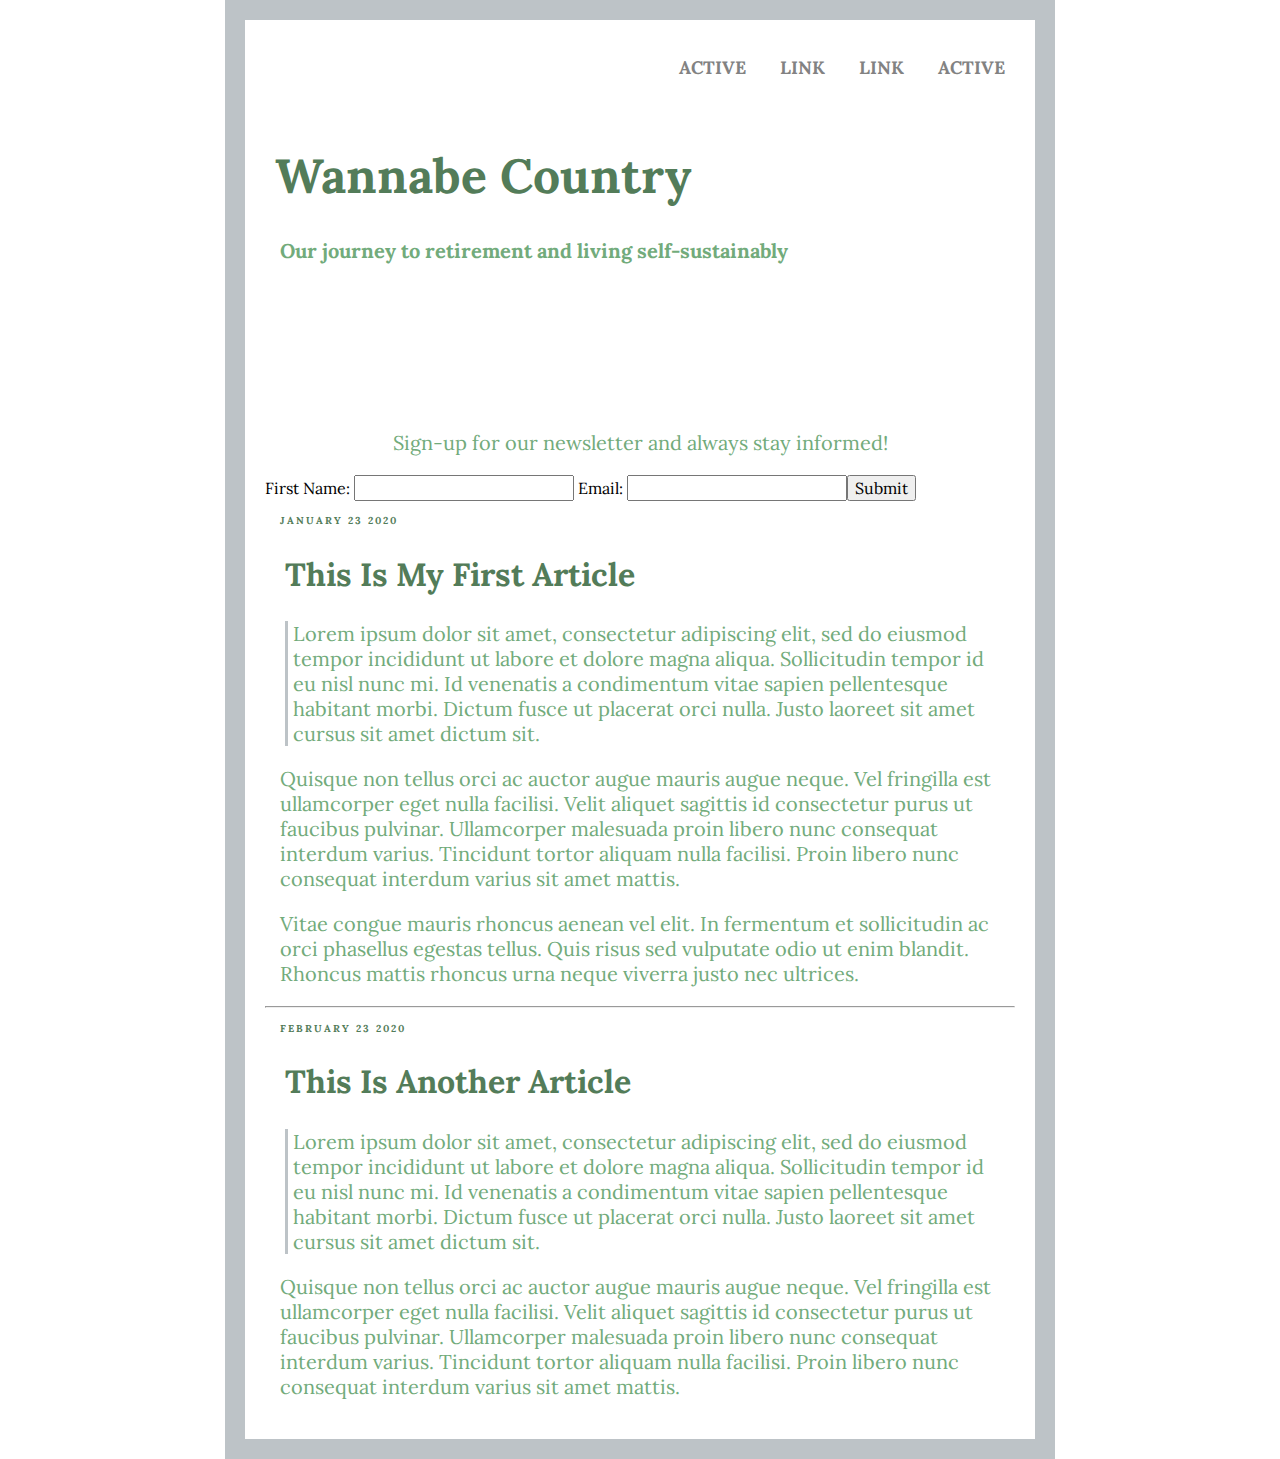
==== index.html @ 9019df3e "Made change to content in blog" ====
<!DOCTYPE html>
<html lang="en">
<head>
	<!-- Required meta tags -->
	<meta charset="utf-8">
	<meta name="viewport" content="width=device-width, initial-scale=1, shrink-to-fit=no">
	<link rel="stylesheet" type="text/css" href="css/main.css">
	<link rel="stylesheet" type="text/css" href="css/normalize.css">
	<!-- Bootstrap CSS -->
	<!--<link rel="stylesheet" href="https://stackpath.bootstrapcdn.com/bootstrap/4.5.0/css/bootstrap.min.css" integrity="sha384-9aIt2nRpC12Uk9gS9baDl411NQApFmC26EwAOH8WgZl5MYYxFfc+NcPb1dKGj7Sk" crossorigin="anonymous"> -->

	<!--Font -->
	<link href="https://fonts.googleapis.com/css?family=Source+Sans+Pro:400, 700&display=swap" rel="stylesheet">
	<link href="https://fonts.googleapis.com/css2?family=Lora:ital,wght@1,400;1,700&display=swap" rel="stylesheet">
</head>
	<title>Wannabe Country</title>
</head>
<body class="body">
	<div class="jumbotron">
  		
	<!-- Nav Bar -->
		<nav role="navigation">
			<ul>
  				<li class="nav-item">
    				<a class="nav-link active" href="#">Active</a>
  				</li>
  				<li class="nav-item">
   					<a class="nav-link" href="#">Link</a>
  				</li>
  				<li class="nav-item">
    				<a class="nav-link" href="#">Link</a>
  				</li>
  				<li class="nav-item">
    				<a class="nav-link active" href="#">Active</a>
  				</li>
			</ul>
		</nav>

		<div class="container">
    		<h1 class="display-title">Wannabe Country</h1>
    		<p class="display-subtitle">Our journey to retirement and living self-sustainably</p>
  		</div>
	</div>
<!-- Form Section -->
	<div class="newsletter-section">
		<p>Sign-up for our newsletter and always stay informed!</p>
		<form name="myForm" action="/action_page.php" onsubmit="return validateForm()" method="post">First Name: <input type="text" name="fname">
  		<label>Email: <input type="" name=""></label><input type="submit" value="Submit">
		</form>
	</div>
	
<!-- Post Section -->

	<div class="post">
		<h4>January 23 2020</h4>

		<h2>This is my first article</h2>

		<p class="firstp">Lorem ipsum dolor sit amet, consectetur adipiscing elit, sed do eiusmod tempor incididunt ut labore et dolore magna aliqua. Sollicitudin tempor id eu nisl nunc mi. Id venenatis a condimentum vitae sapien pellentesque habitant morbi. Dictum fusce ut placerat orci nulla. Justo laoreet sit amet cursus sit amet dictum sit.</p>

		<p>Quisque non tellus orci ac auctor augue mauris augue neque. Vel fringilla est ullamcorper eget nulla facilisi. Velit aliquet sagittis id consectetur purus ut faucibus pulvinar. Ullamcorper malesuada proin libero nunc consequat interdum varius. Tincidunt tortor aliquam nulla facilisi. Proin libero nunc consequat interdum varius sit amet mattis.</p>

		<p>Vitae congue mauris rhoncus aenean vel elit. In fermentum et sollicitudin ac orci phasellus egestas tellus. Quis risus sed vulputate odio ut enim blandit. Rhoncus mattis rhoncus urna neque viverra justo nec ultrices. </p>
	</div>
	<hr>
	<div class="post">
		<h4>february 23 2020</h4>

		<h2>this is another article</h2>


		<p class="firstp">Lorem ipsum dolor sit amet, consectetur adipiscing elit, sed do eiusmod tempor incididunt ut labore et dolore magna aliqua. Sollicitudin tempor id eu nisl nunc mi. Id venenatis a condimentum vitae sapien pellentesque habitant morbi. Dictum fusce ut placerat orci nulla. Justo laoreet sit amet cursus sit amet dictum sit.</p>

		<p>Quisque non tellus orci ac auctor augue mauris augue neque. Vel fringilla est ullamcorper eget nulla facilisi. Velit aliquet sagittis id consectetur purus ut faucibus pulvinar. Ullamcorper malesuada proin libero nunc consequat interdum varius. Tincidunt tortor aliquam nulla facilisi. Proin libero nunc consequat interdum varius sit amet mattis.</p>

	

	</div>
	<script src="scripts/script.js"></script>
</body>
</html>
---- css/main.css ----
.body {
	border: 20px solid #bdc3c7;
	font-family: 'Lora', serif;
	padding:20px;
	width: 80%;
	max-width: 750px;
	margin-left: auto;
	margin-right: auto;
}

.jumbotron {
	background-image: url(../img/main-dirt-road.jpg);
	background-repeat: no repeat;
	background-size: cover;
	margin-bottom: 35px;
}

/* Nav Bar */
nav {
	float: right;
    padding: 0px 0px;
    margin: 0;
}

nav ul li{
    display: inline-block;
}

nav ul li a {
    text-transform: uppercase;
    text-decoration: none;
    font-size: 18px;
    color: #828282;
    padding-left: 20px;
    padding-right: 10px;
    font-weight: bold;
}

.container {
	clear: both;
	height: 300px;
}

.display-title {
	font-size: 3.0rem;
	color: #537c59;
	padding: 50px 0 0 10px;
}

.display-subtitle {
	padding-left: 15px;
	padding-right: 15px;
	color: #72ab7b;
	font-weight: bold;
	font-size: 20px;
}
/*Newsletter Section */

}
.newsletter-section {
	margin: 40px 0 40px 50px;
}

.newsletter-section p{
	text-align: center;
}

.firstp{
	border-left: 3px solid #bdc3c7;
	padding-left: 5px;
	padding-right: 15;
	margin-left: 20px;
}

p{
	padding-left: 15px;
	padding-right: 15px;
	color: #72ab7b;
	font-weight: regular;
	font-size: 20px;

}
/*date*/
h4 {
	padding-left: 15px;
	padding-left: 15px;
	text-transform: uppercase;
	color: #3498db;
	letter-spacing: 2px ;
	font-size: 10px;
	color: #537c59;
}

/*article title*/
h2{
	padding-left: 20px;
	padding-left: 20px;
	text-transform: capitalize;
	font-weight: bold;
	color: #537c59;
	font-size: 2.0rem;
}

hr{
	padding-left: 20px;
	padding-left: 20px;
	color: #bdc3c7;
	
}
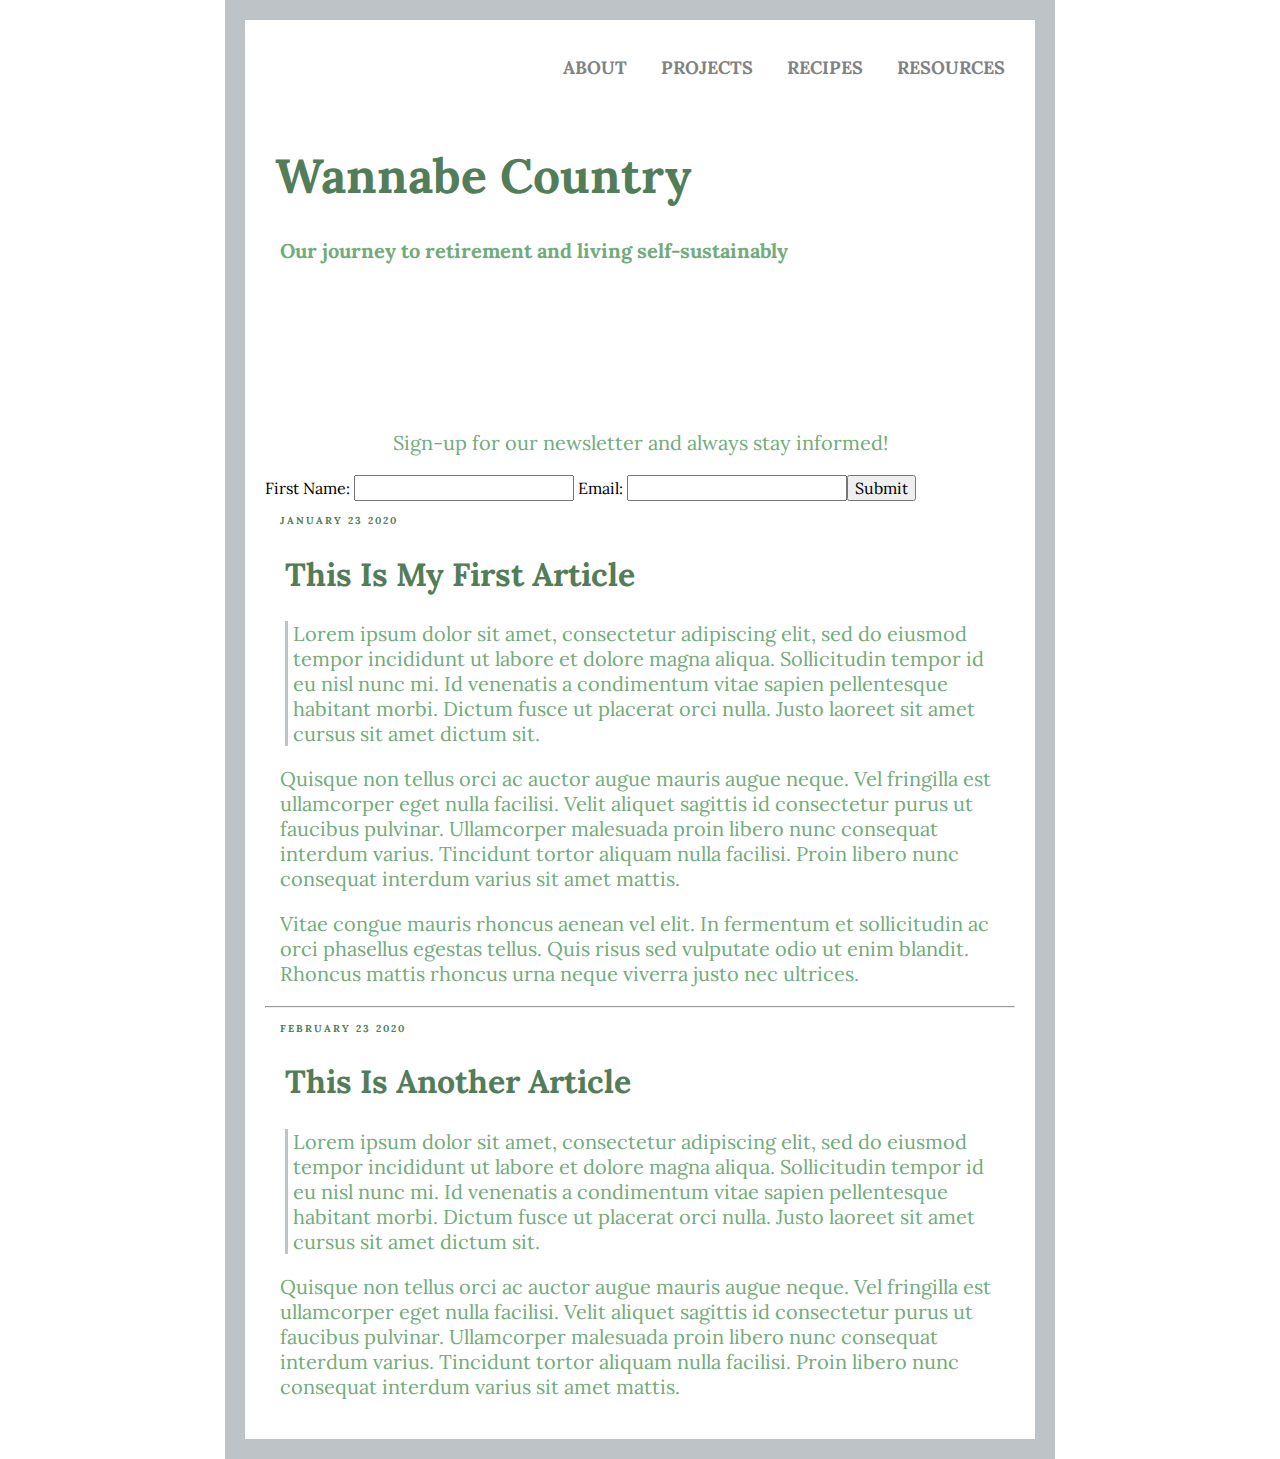
==== commit b1c7c052: "Updated Nav Bar titles" ====
--- a/index.html
+++ b/index.html
@@ -22,16 +22,16 @@
 		<nav role="navigation">
 			<ul>
   				<li class="nav-item">
-    				<a class="nav-link active" href="#">Active</a>
+    				<a class="nav-link active" href="#">About</a>
   				</li>
   				<li class="nav-item">
-   					<a class="nav-link" href="#">Link</a>
+   					<a class="nav-link" href="#">Projects</a>
   				</li>
   				<li class="nav-item">
-    				<a class="nav-link" href="#">Link</a>
+    				<a class="nav-link" href="#">Recipes</a>
   				</li>
   				<li class="nav-item">
-    				<a class="nav-link active" href="#">Active</a>
+    				<a class="nav-link active" href="#">Resources</a>
   				</li>
 			</ul>
 		</nav>
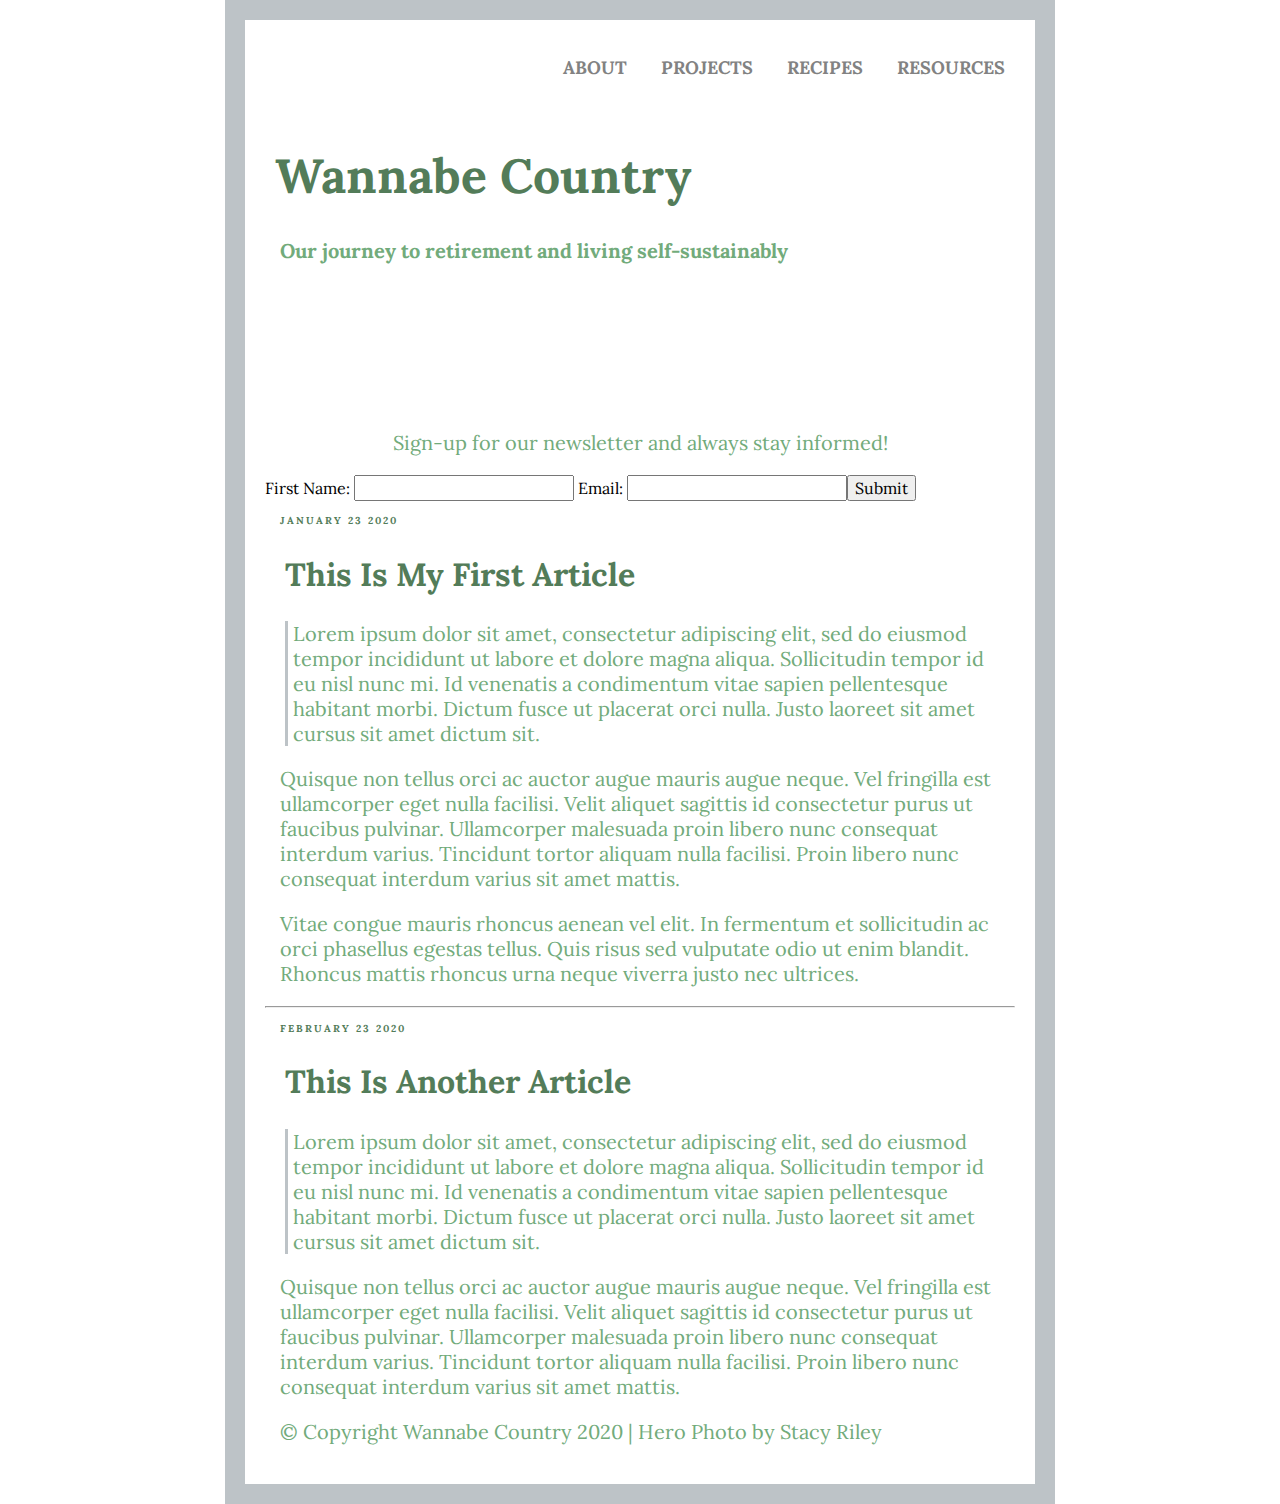
==== commit 4536548b: "Added footer with copyright info" ====
--- a/index.html
+++ b/index.html
@@ -76,6 +76,9 @@
 	
 
 	</div>
+	<footer>
+		<p id="copyright"><span>&copy; Copyright Wannabe Country 2020 | Hero Photo by Stacy Riley</span></p>
+	</footer>
 	<script src="scripts/script.js"></script>
 </body>
 </html>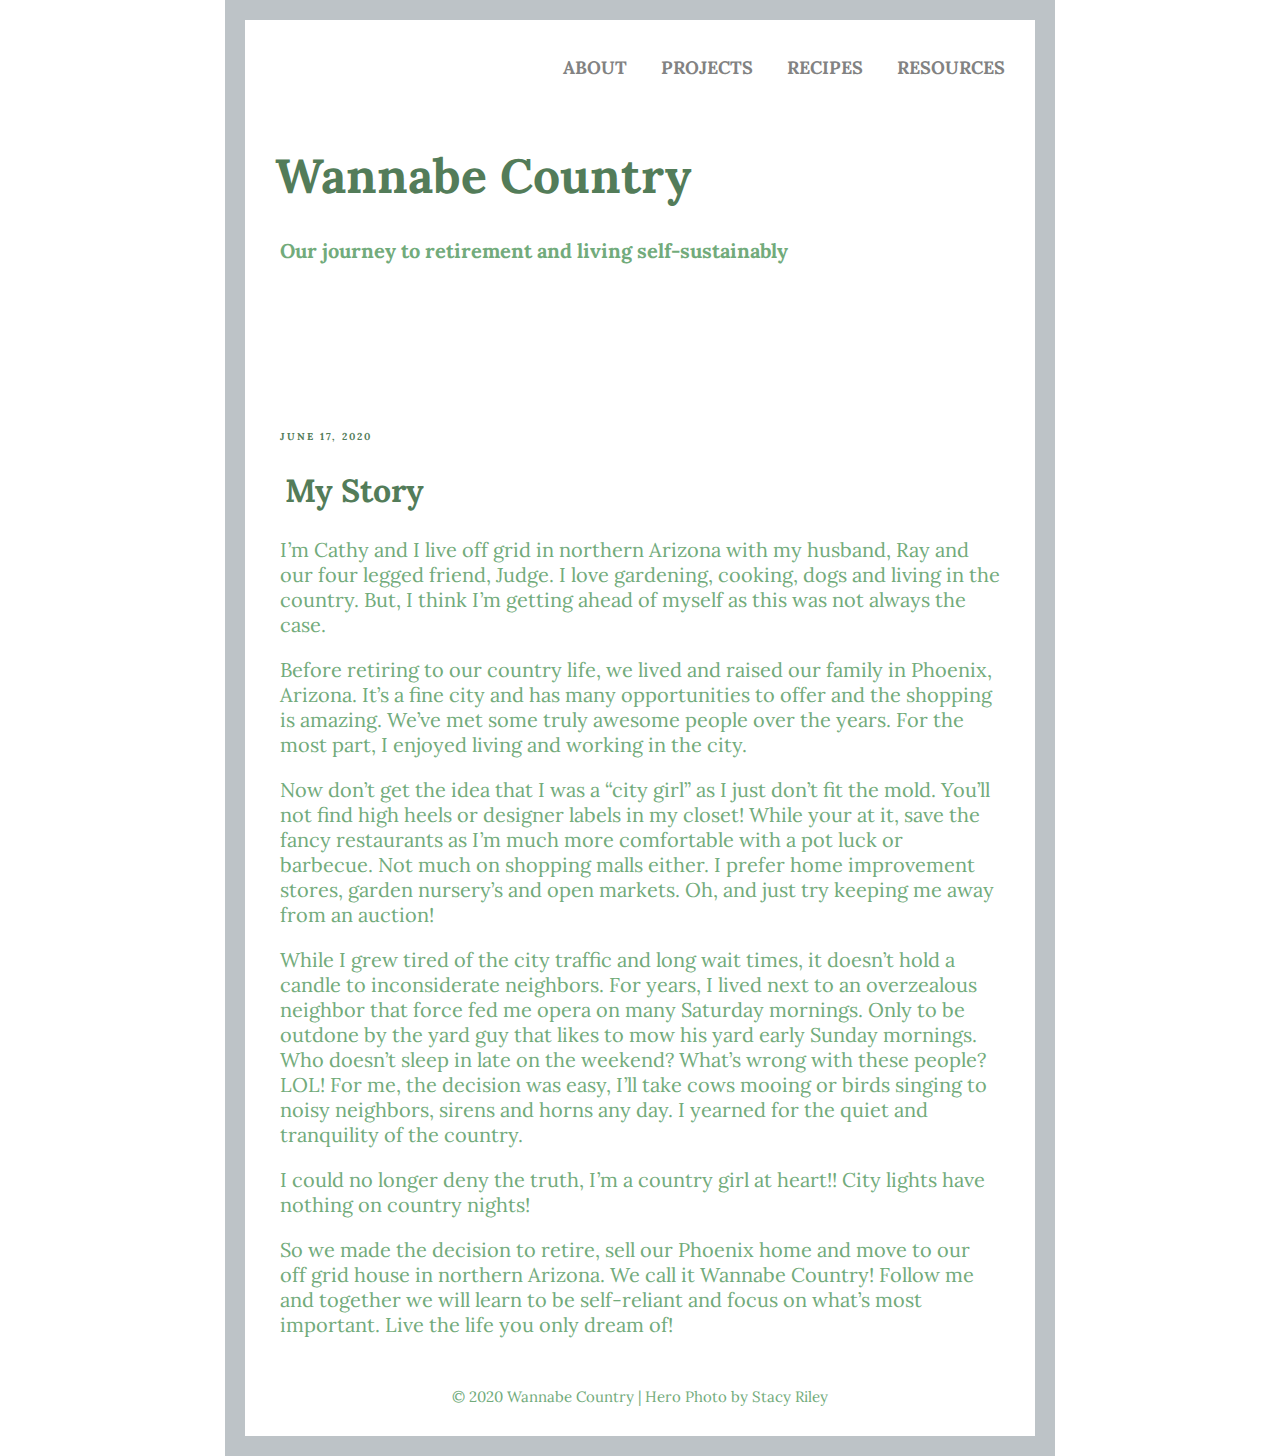
==== commit e445ad00: "Initial commit for additional pages named projects, recipes, and resources" ====
--- a/index.html
+++ b/index.html
@@ -12,7 +12,6 @@
 	<!--Font -->
 	<link href="https://fonts.googleapis.com/css?family=Source+Sans+Pro:400, 700&display=swap" rel="stylesheet">
 	<link href="https://fonts.googleapis.com/css2?family=Lora:ital,wght@1,400;1,700&display=swap" rel="stylesheet">
-</head>
 	<title>Wannabe Country</title>
 </head>
 <body class="body">
@@ -22,16 +21,16 @@
 		<nav role="navigation">
 			<ul>
   				<li class="nav-item">
-    				<a class="nav-link active" href="#">About</a>
+    				<a class="nav-link active" href="#about">About</a>
   				</li>
   				<li class="nav-item">
-   					<a class="nav-link" href="#">Projects</a>
+   					<a class="nav-link" href="projects/index.html">Projects</a>
   				</li>
   				<li class="nav-item">
-    				<a class="nav-link" href="#">Recipes</a>
+    				<a class="nav-link" href="recipes/index.html">Recipes</a>
   				</li>
   				<li class="nav-item">
-    				<a class="nav-link active" href="#">Resources</a>
+    				<a class="nav-link active" href="resources/index.html">Resources</a>
   				</li>
 			</ul>
 		</nav>
@@ -41,27 +40,35 @@
     		<p class="display-subtitle">Our journey to retirement and living self-sustainably</p>
   		</div>
 	</div>
-<!-- Form Section -->
+	
+<!-- Form Section 
 	<div class="newsletter-section">
 		<p>Sign-up for our newsletter and always stay informed!</p>
 		<form name="myForm" action="/action_page.php" onsubmit="return validateForm()" method="post">First Name: <input type="text" name="fname">
   		<label>Email: <input type="" name=""></label><input type="submit" value="Submit">
 		</form>
 	</div>
-	
+-->	
 <!-- Post Section -->
 
 	<div class="post">
-		<h4>January 23 2020</h4>
+		<h4>June 17, 2020</h4>
 
-		<h2>This is my first article</h2>
+		<h2 id="about">My Story</h2>
 
-		<p class="firstp">Lorem ipsum dolor sit amet, consectetur adipiscing elit, sed do eiusmod tempor incididunt ut labore et dolore magna aliqua. Sollicitudin tempor id eu nisl nunc mi. Id venenatis a condimentum vitae sapien pellentesque habitant morbi. Dictum fusce ut placerat orci nulla. Justo laoreet sit amet cursus sit amet dictum sit.</p>
+		<p>I’m Cathy and I live off grid in northern Arizona with my husband, Ray and our four legged friend, Judge. I love gardening, cooking, dogs and living in the country. But, I think I’m getting ahead of myself as this was not always the case.</p>
 
-		<p>Quisque non tellus orci ac auctor augue mauris augue neque. Vel fringilla est ullamcorper eget nulla facilisi. Velit aliquet sagittis id consectetur purus ut faucibus pulvinar. Ullamcorper malesuada proin libero nunc consequat interdum varius. Tincidunt tortor aliquam nulla facilisi. Proin libero nunc consequat interdum varius sit amet mattis.</p>
+		<p>Before retiring to our country life, we lived and raised our family in Phoenix, Arizona. It’s a fine city and has many opportunities to offer and the shopping is amazing. We’ve met some truly awesome people over the years. For the most part, I enjoyed living and working in the city.</p>
 
-		<p>Vitae congue mauris rhoncus aenean vel elit. In fermentum et sollicitudin ac orci phasellus egestas tellus. Quis risus sed vulputate odio ut enim blandit. Rhoncus mattis rhoncus urna neque viverra justo nec ultrices. </p>
+		<p>Now don’t get the idea that I was a “city girl” as I just don’t fit the mold. You’ll not find high heels or designer labels in my closet! While your at it, save the fancy restaurants as I’m much more comfortable with a pot luck or barbecue. Not much on shopping malls either. I prefer home improvement stores, garden nursery’s and open markets. Oh, and just try keeping me away from an auction!</p>
+
+		<p>While I grew tired of the city traffic and long wait times, it doesn’t hold a candle to inconsiderate neighbors. For years, I lived next to an overzealous neighbor that force fed me opera on many Saturday mornings. Only to be outdone by the yard guy that likes to mow his yard early Sunday mornings. Who doesn’t sleep in late on the weekend? What’s wrong with these people? LOL! For me, the decision was easy, I’ll take cows mooing or birds singing to noisy neighbors, sirens and horns any day. I yearned for the quiet and tranquility of the country.</p>
+
+		<p>I could no longer deny the truth, I’m a country girl at heart!! City lights have nothing on country nights!</p>
+
+		<p>So we made the decision to retire, sell our Phoenix home and move to our off grid house in northern Arizona. We call it Wannabe Country! Follow me and together we will learn to be self-reliant and focus on what’s most important. Live the life you only dream of!</p>
 	</div>
+	<!--
 	<hr>
 	<div class="post">
 		<h4>february 23 2020</h4>
@@ -72,12 +79,10 @@
 		<p class="firstp">Lorem ipsum dolor sit amet, consectetur adipiscing elit, sed do eiusmod tempor incididunt ut labore et dolore magna aliqua. Sollicitudin tempor id eu nisl nunc mi. Id venenatis a condimentum vitae sapien pellentesque habitant morbi. Dictum fusce ut placerat orci nulla. Justo laoreet sit amet cursus sit amet dictum sit.</p>
 
 		<p>Quisque non tellus orci ac auctor augue mauris augue neque. Vel fringilla est ullamcorper eget nulla facilisi. Velit aliquet sagittis id consectetur purus ut faucibus pulvinar. Ullamcorper malesuada proin libero nunc consequat interdum varius. Tincidunt tortor aliquam nulla facilisi. Proin libero nunc consequat interdum varius sit amet mattis.</p>
-
-	
-
 	</div>
+-->
 	<footer>
-		<p id="copyright"><span>&copy; Copyright Wannabe Country 2020 | Hero Photo by Stacy Riley</span></p>
+		<p id="copyright"><span>&copy; 2020 Wannabe Country | Hero Photo by Stacy Riley</span></p>
 	</footer>
 	<script src="scripts/script.js"></script>
 </body>
--- a/css/main.css
+++ b/css/main.css
@@ -104,6 +104,10 @@
 hr{
 	padding-left: 20px;
 	padding-left: 20px;
-	color: #bdc3c7;
-	
+	color: #bdc3c7;	
+}
+#copyright {
+	text-align: center;
+	font-size: 15px;
+	margin: 50px 0 10px 0;
 }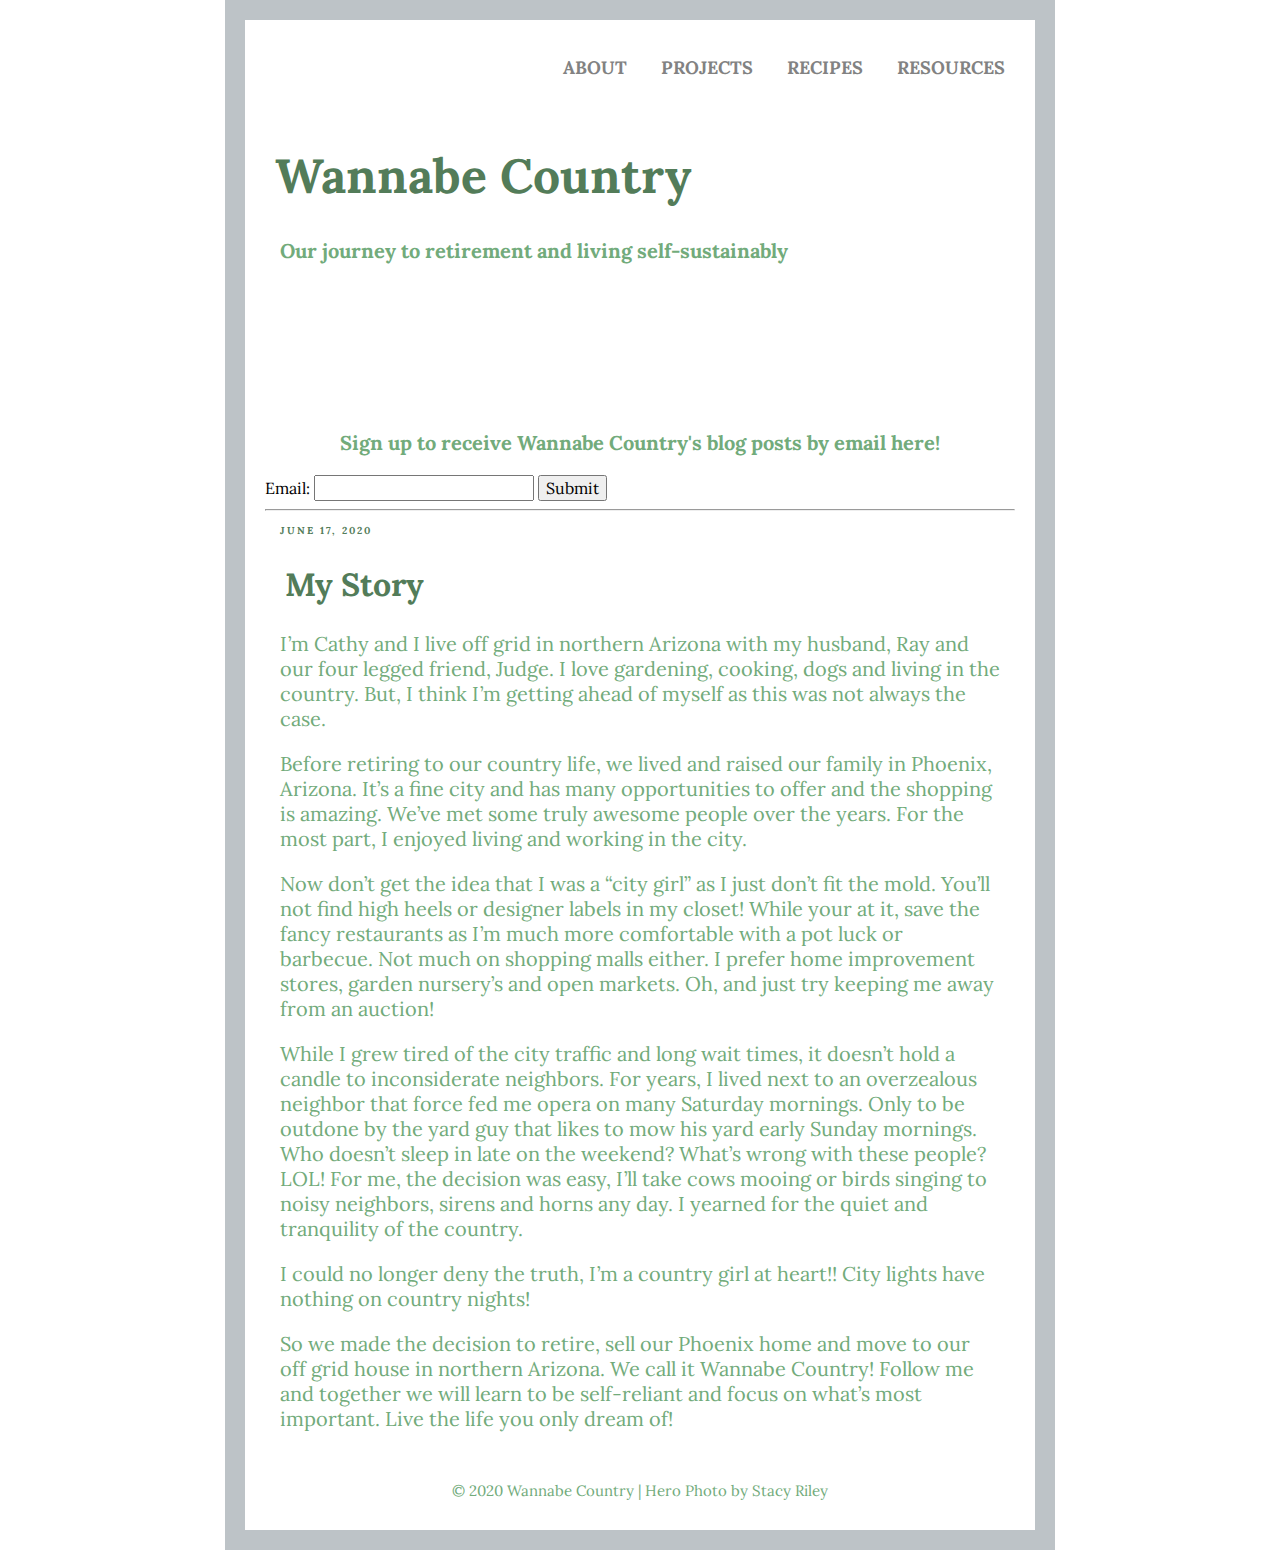
==== commit a3134b30: "Added accessability tags to HTML tags, and added an email form" ====
--- a/index.html
+++ b/index.html
@@ -41,18 +41,19 @@
   		</div>
 	</div>
 	
-<!-- Form Section 
-	<div class="newsletter-section">
-		<p>Sign-up for our newsletter and always stay informed!</p>
-		<form name="myForm" action="/action_page.php" onsubmit="return validateForm()" method="post">First Name: <input type="text" name="fname">
-  		<label>Email: <input type="" name=""></label><input type="submit" value="Submit">
-		</form>
-	</div>
--->	
+ <!-- Form Section  -->
+	<form class="newsletter-section">
+		<p><strong>Sign up to receive Wannabe Country's blog posts by email here!</strong></p>
+		<label for="email">Email:</label>
+			<input type="text" id="email" name="email">
+			<button id="email-submit-button">Submit</button>		
+	</form>
+	<hr>
+
 <!-- Post Section -->
 
 	<div class="post">
-		<h4>June 17, 2020</h4>
+		<h4><time datetime="2020-06-17">June 17, 2020</time></h4>
 
 		<h2 id="about">My Story</h2>
 
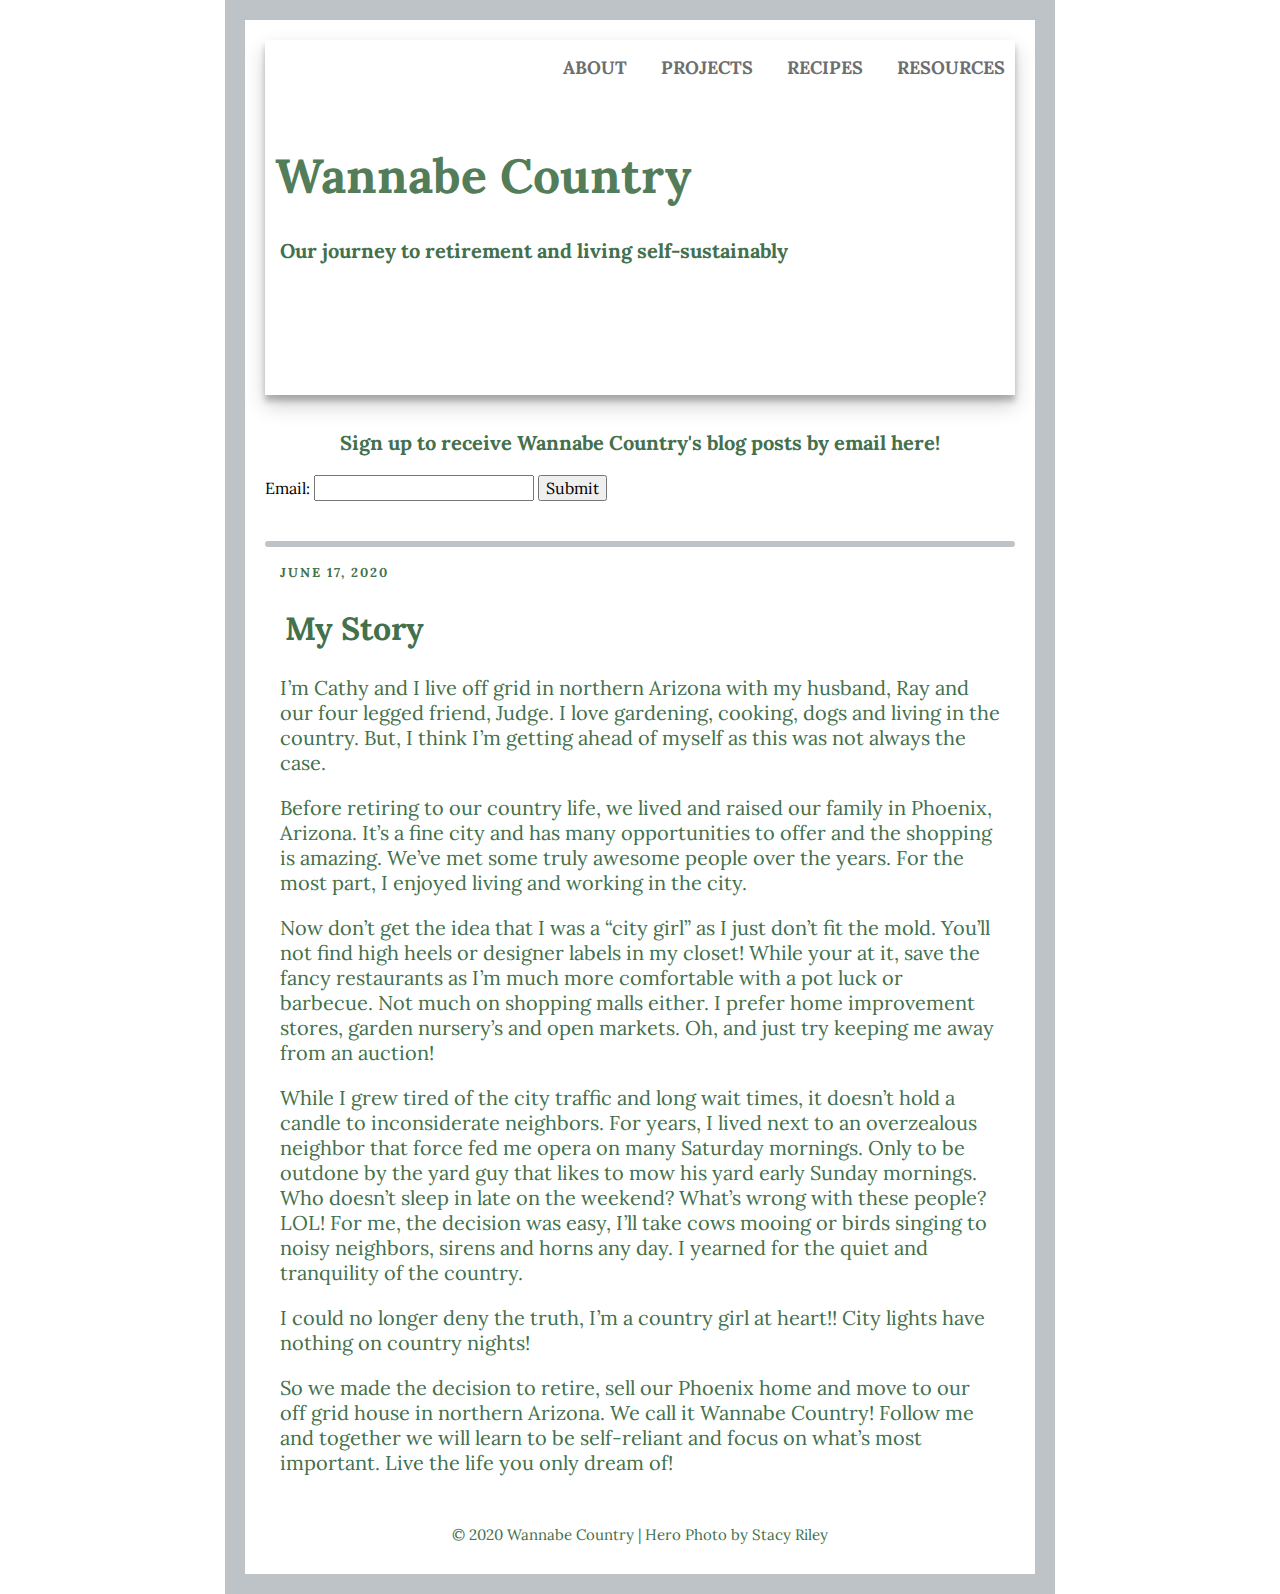
==== commit 0eb8807c: "Cleaned up code spacing" ====
--- a/index.html
+++ b/index.html
@@ -15,7 +15,7 @@
 	<title>Wannabe Country</title>
 </head>
 <body class="body">
-	<div class="jumbotron">
+	<header class="jumbotron">
   		
 	<!-- Nav Bar -->
 		<nav role="navigation">
@@ -39,7 +39,7 @@
     		<h1 class="display-title">Wannabe Country</h1>
     		<p class="display-subtitle">Our journey to retirement and living self-sustainably</p>
   		</div>
-	</div>
+	</header>
 	
  <!-- Form Section  -->
 	<form class="newsletter-section">
--- a/css/main.css
+++ b/css/main.css
@@ -13,6 +13,7 @@
 	background-repeat: no repeat;
 	background-size: cover;
 	margin-bottom: 35px;
+	box-shadow: 0 10px 20px rgba(0,0,0,0.19), 0 6px 6px rgba(0,0,0,0.23);
 }
 
 /* Nav Bar */
@@ -30,7 +31,7 @@
     text-transform: uppercase;
     text-decoration: none;
     font-size: 18px;
-    color: #828282;
+    color: #6E6E6E;
     padding-left: 20px;
     padding-right: 10px;
     font-weight: bold;
@@ -50,7 +51,7 @@
 .display-subtitle {
 	padding-left: 15px;
 	padding-right: 15px;
-	color: #72ab7b;
+	color: #43704D;
 	font-weight: bold;
 	font-size: 20px;
 }
@@ -58,9 +59,14 @@
 
 }
 .newsletter-section {
-	margin: 40px 0 40px 50px;
+	margin: 40px 0 10px 50px;
 }
 
+hr {
+	margin-top: 40px;
+	border: 3px solid #bdc3c7;
+	border-radius: 5px;
+}
 .newsletter-section p{
 	text-align: center;
 }
@@ -75,7 +81,7 @@
 p{
 	padding-left: 15px;
 	padding-right: 15px;
-	color: #72ab7b;
+	color: #43704D;
 	font-weight: regular;
 	font-size: 20px;
 
@@ -85,10 +91,10 @@
 	padding-left: 15px;
 	padding-left: 15px;
 	text-transform: uppercase;
-	color: #3498db;
+	color: #43704D;
 	letter-spacing: 2px ;
-	font-size: 10px;
-	color: #537c59;
+	font-size: 13px;
+	color: #43704D;
 }
 
 /*article title*/
@@ -97,14 +103,14 @@
 	padding-left: 20px;
 	text-transform: capitalize;
 	font-weight: bold;
-	color: #537c59;
+	color: #43704D;
 	font-size: 2.0rem;
 }
 
 hr{
 	padding-left: 20px;
 	padding-left: 20px;
-	color: #bdc3c7;	
+	color: #43704D;	
 }
 #copyright {
 	text-align: center;
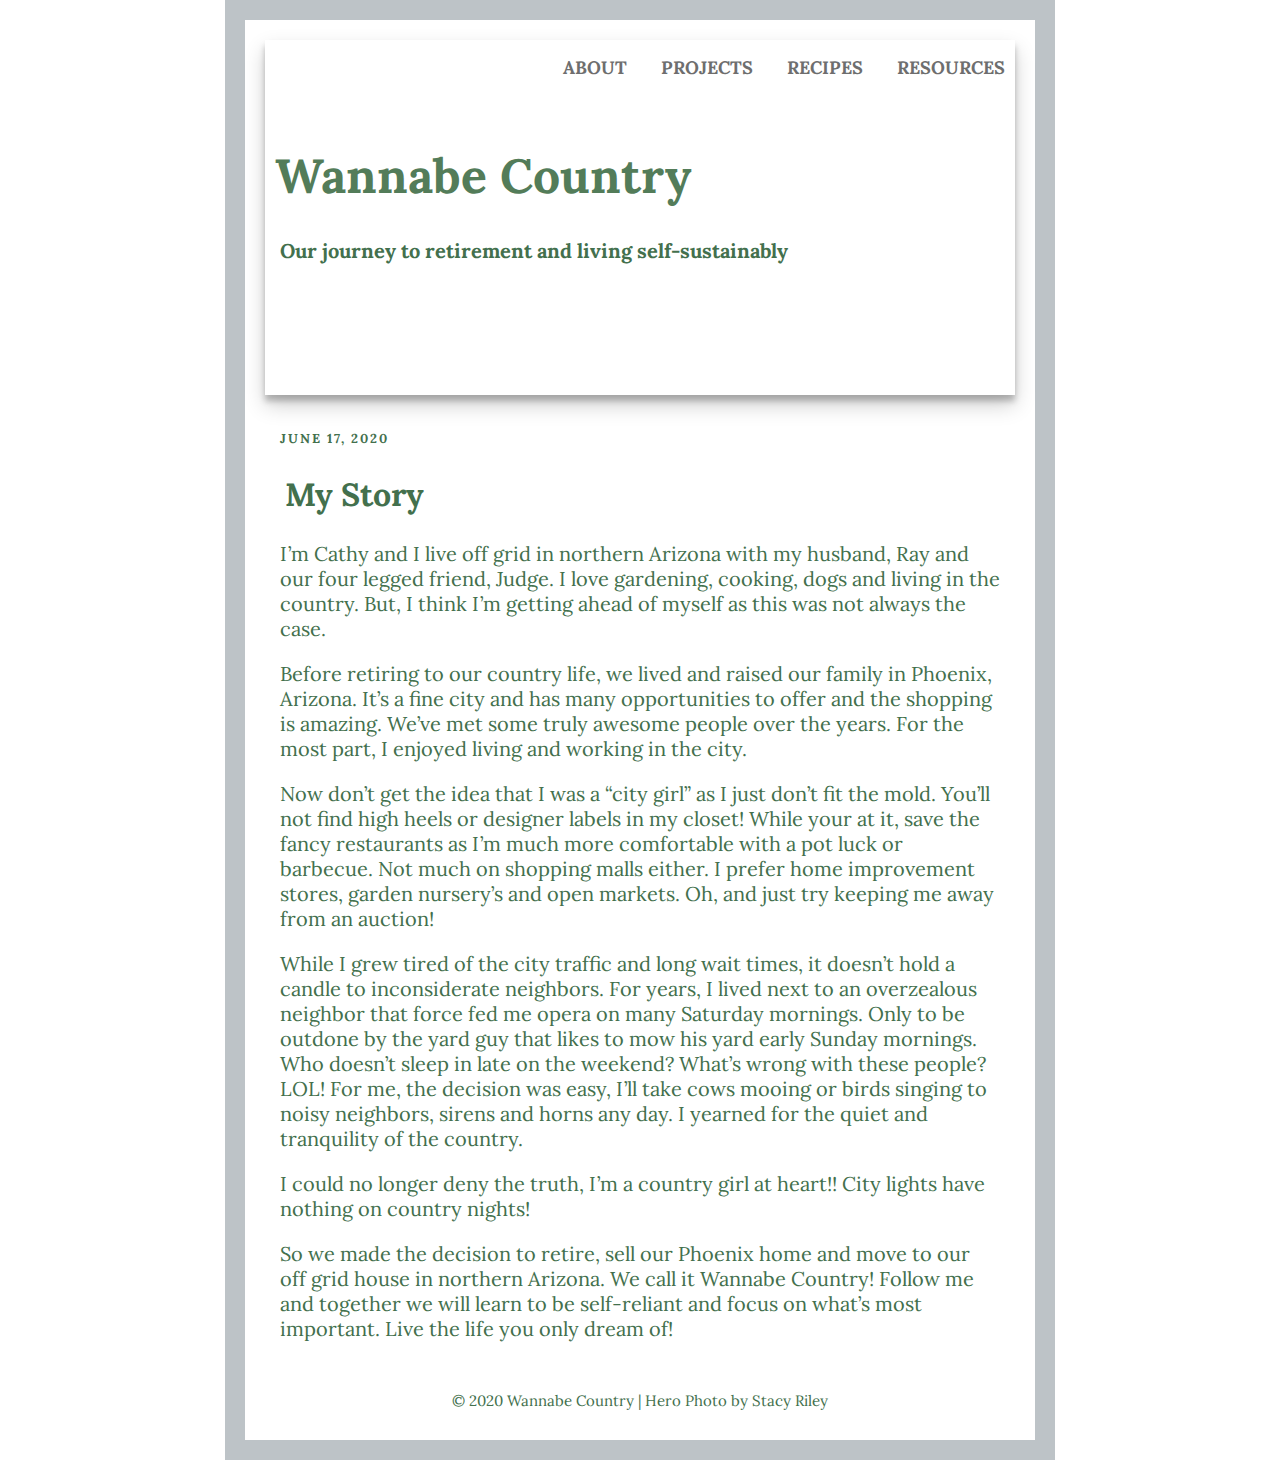
==== commit 2e5a3a91: "Title updated" ====
--- a/index.html
+++ b/index.html
@@ -12,10 +12,10 @@
 	<!--Font -->
 	<link href="https://fonts.googleapis.com/css?family=Source+Sans+Pro:400, 700&display=swap" rel="stylesheet">
 	<link href="https://fonts.googleapis.com/css2?family=Lora:ital,wght@1,400;1,700&display=swap" rel="stylesheet">
-	<title>Wannabe Country</title>
+	<title>Wannabe Country | Blog</title>
 </head>
 <body class="body">
-	<header class="jumbotron">
+	<div class="jumbotron">
   		
 	<!-- Nav Bar -->
 		<nav role="navigation">
@@ -39,21 +39,20 @@
     		<h1 class="display-title">Wannabe Country</h1>
     		<p class="display-subtitle">Our journey to retirement and living self-sustainably</p>
   		</div>
-	</header>
+	</div>
 	
- <!-- Form Section  -->
-	<form class="newsletter-section">
-		<p><strong>Sign up to receive Wannabe Country's blog posts by email here!</strong></p>
-		<label for="email">Email:</label>
-			<input type="text" id="email" name="email">
-			<button id="email-submit-button">Submit</button>		
-	</form>
-	<hr>
-
+<!-- Form Section 
+	<div class="newsletter-section">
+		<p>Sign-up for our newsletter and always stay informed!</p>
+		<form name="myForm" action="/action_page.php" onsubmit="return validateForm()" method="post">First Name: <input type="text" name="fname">
+  		<label>Email: <input type="" name=""></label><input type="submit" value="Submit">
+		</form>
+	</div>
+-->	
 <!-- Post Section -->
 
 	<div class="post">
-		<h4><time datetime="2020-06-17">June 17, 2020</time></h4>
+		<h4>June 17, 2020</h4>
 
 		<h2 id="about">My Story</h2>
 
--- a/css/main.css
+++ b/css/main.css
@@ -1,4 +1,4 @@
-.body {
+.body  {
 	border: 20px solid #bdc3c7;
 	font-family: 'Lora', serif;
 	padding:20px;
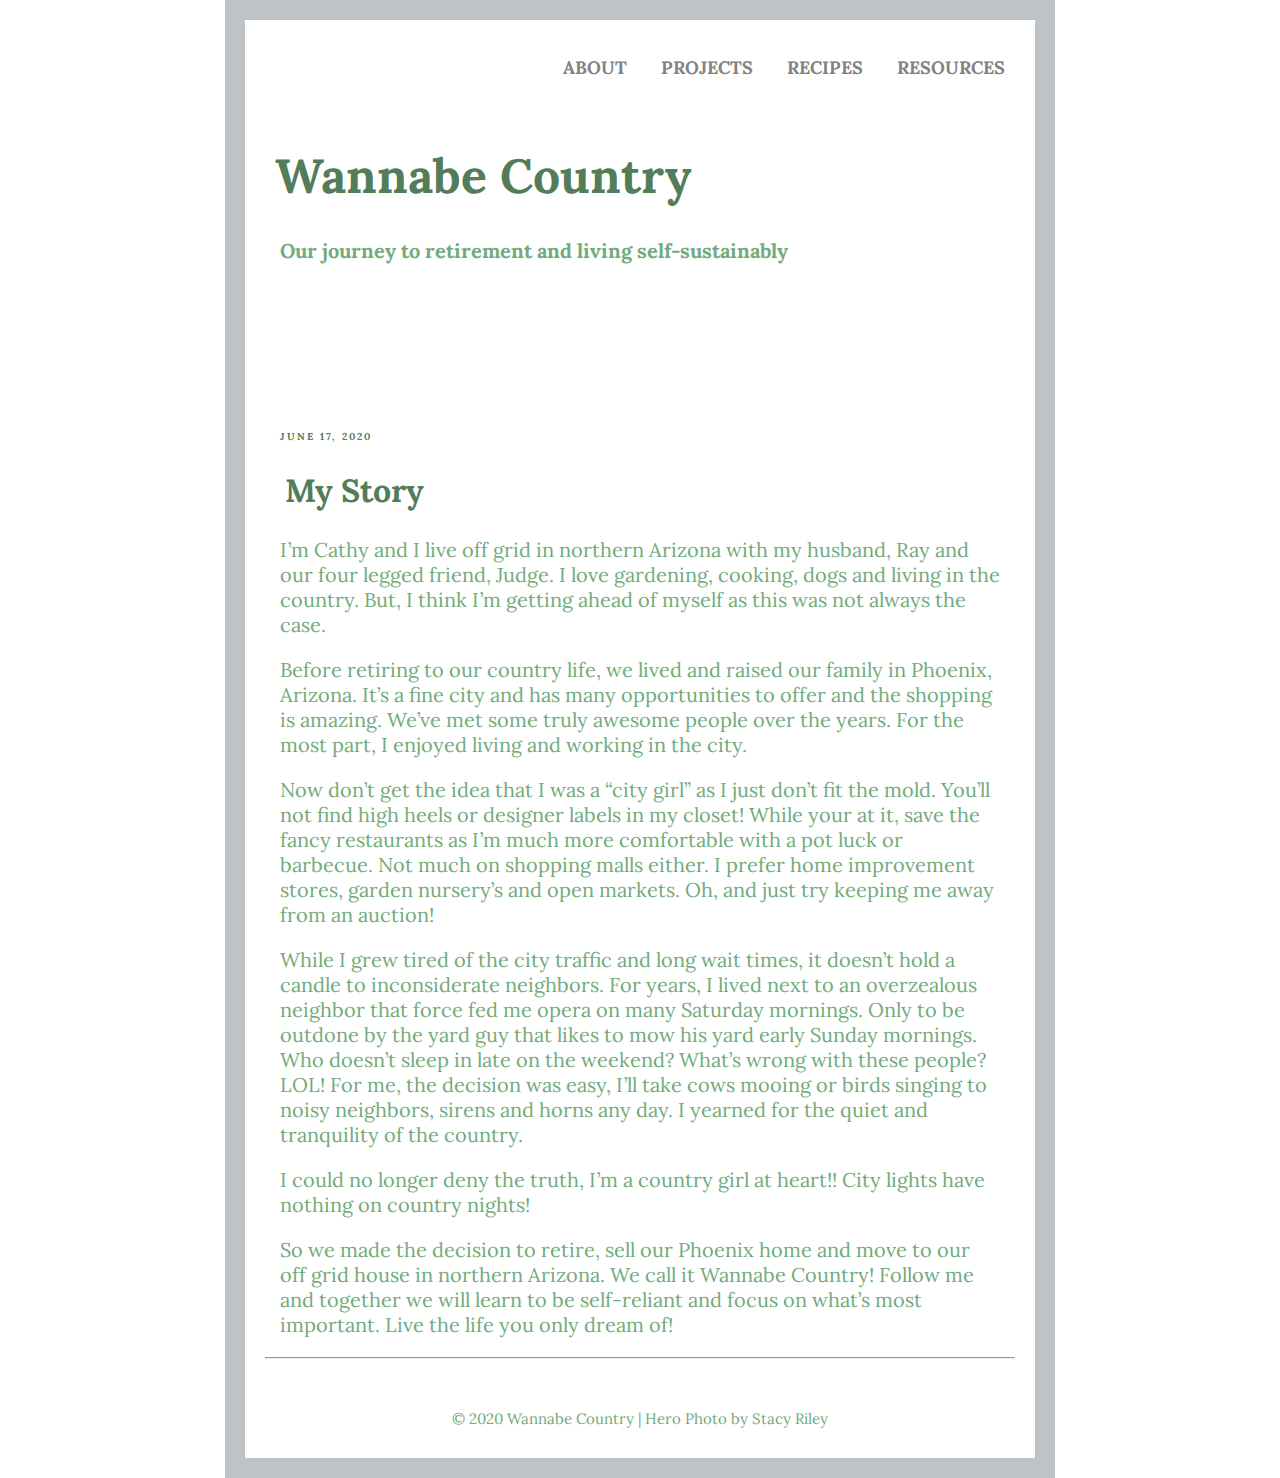
==== commit b90b7a68: "Preparing space for additional blog post" ====
--- a/index.html
+++ b/index.html
@@ -68,10 +68,10 @@
 
 		<p>So we made the decision to retire, sell our Phoenix home and move to our off grid house in northern Arizona. We call it Wannabe Country! Follow me and together we will learn to be self-reliant and focus on what’s most important. Live the life you only dream of!</p>
 	</div>
-	<!--
+	
 	<hr>
 	<div class="post">
-		<h4>february 23 2020</h4>
+		<!--<h4>february 23 2020</h4>
 
 		<h2>this is another article</h2>
 
@@ -79,8 +79,9 @@
 		<p class="firstp">Lorem ipsum dolor sit amet, consectetur adipiscing elit, sed do eiusmod tempor incididunt ut labore et dolore magna aliqua. Sollicitudin tempor id eu nisl nunc mi. Id venenatis a condimentum vitae sapien pellentesque habitant morbi. Dictum fusce ut placerat orci nulla. Justo laoreet sit amet cursus sit amet dictum sit.</p>
 
 		<p>Quisque non tellus orci ac auctor augue mauris augue neque. Vel fringilla est ullamcorper eget nulla facilisi. Velit aliquet sagittis id consectetur purus ut faucibus pulvinar. Ullamcorper malesuada proin libero nunc consequat interdum varius. Tincidunt tortor aliquam nulla facilisi. Proin libero nunc consequat interdum varius sit amet mattis.</p>
+	-->
 	</div>
--->
+
 	<footer>
 		<p id="copyright"><span>&copy; 2020 Wannabe Country | Hero Photo by Stacy Riley</span></p>
 	</footer>
--- a/css/main.css
+++ b/css/main.css
@@ -1,4 +1,4 @@
-.body  {
+.body {
 	border: 20px solid #bdc3c7;
 	font-family: 'Lora', serif;
 	padding:20px;
@@ -13,7 +13,6 @@
 	background-repeat: no repeat;
 	background-size: cover;
 	margin-bottom: 35px;
-	box-shadow: 0 10px 20px rgba(0,0,0,0.19), 0 6px 6px rgba(0,0,0,0.23);
 }
 
 /* Nav Bar */
@@ -31,7 +30,7 @@
     text-transform: uppercase;
     text-decoration: none;
     font-size: 18px;
-    color: #6E6E6E;
+    color: #828282;
     padding-left: 20px;
     padding-right: 10px;
     font-weight: bold;
@@ -51,7 +50,7 @@
 .display-subtitle {
 	padding-left: 15px;
 	padding-right: 15px;
-	color: #43704D;
+	color: #72ab7b;
 	font-weight: bold;
 	font-size: 20px;
 }
@@ -59,14 +58,9 @@
 
 }
 .newsletter-section {
-	margin: 40px 0 10px 50px;
+	margin: 40px 0 40px 50px;
 }
 
-hr {
-	margin-top: 40px;
-	border: 3px solid #bdc3c7;
-	border-radius: 5px;
-}
 .newsletter-section p{
 	text-align: center;
 }
@@ -81,7 +75,7 @@
 p{
 	padding-left: 15px;
 	padding-right: 15px;
-	color: #43704D;
+	color: #72ab7b;
 	font-weight: regular;
 	font-size: 20px;
 
@@ -91,10 +85,10 @@
 	padding-left: 15px;
 	padding-left: 15px;
 	text-transform: uppercase;
-	color: #43704D;
+	color: #3498db;
 	letter-spacing: 2px ;
-	font-size: 13px;
-	color: #43704D;
+	font-size: 10px;
+	color: #537c59;
 }
 
 /*article title*/
@@ -103,17 +97,27 @@
 	padding-left: 20px;
 	text-transform: capitalize;
 	font-weight: bold;
-	color: #43704D;
+	color: #537c59;
 	font-size: 2.0rem;
 }
 
 hr{
 	padding-left: 20px;
 	padding-left: 20px;
-	color: #43704D;	
+	color: #bdc3c7;	
 }
+
 #copyright {
 	text-align: center;
 	font-size: 15px;
 	margin: 50px 0 10px 0;
-}+}
+
+ /* Style adjustments for tablets */
+@media only screen and (min-width: 768px) {
+    /* General styles */
+
+
+ /* Style adjustments for desktop */
+@media only screen and (min-width: 1200px) {
+    header {